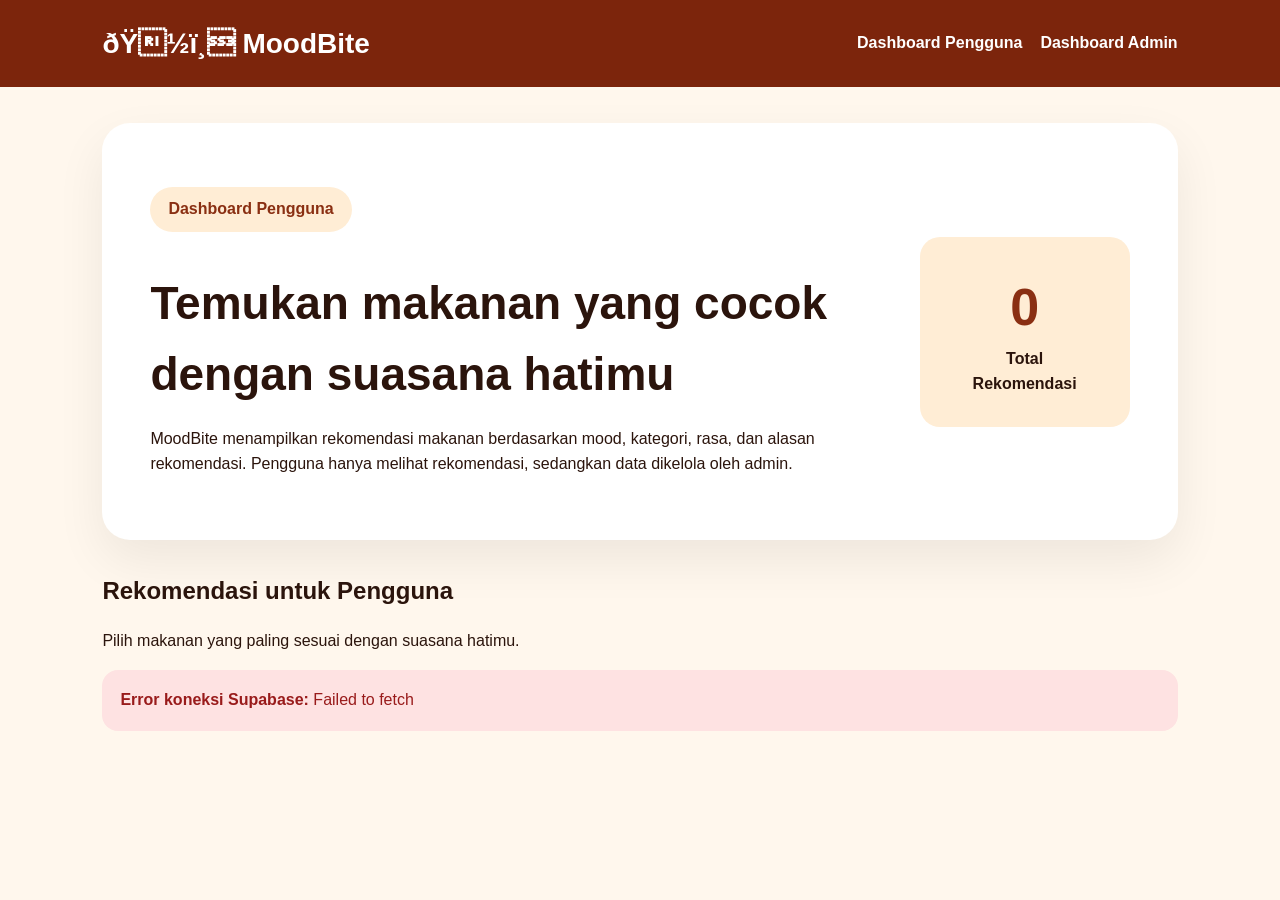
==== index.html @ e613fffb "Emergency static Supabase MoodBite deployment" ====
﻿<!DOCTYPE html>
<html lang="id">
<head>
  <meta charset="UTF-8">
  <meta name="viewport" content="width=device-width, initial-scale=1.0">
  <title>MoodBite - Dashboard Pengguna</title>
  <style>
    *{box-sizing:border-box} body{margin:0;font-family:Arial,sans-serif;background:#fff7ed;color:#2b140c;line-height:1.55}.nav{background:#7c250c;color:white;padding:22px 8%;display:flex;justify-content:space-between;align-items:center;gap:16px;flex-wrap:wrap}.brand{font-size:28px;font-weight:800}.nav a{color:white;text-decoration:none;font-weight:700;margin-left:18px}.container{padding:36px 8%}.hero,.empty{background:white;border-radius:28px;padding:48px;margin-bottom:32px;box-shadow:0 20px 50px #00000012}.hero{display:flex;justify-content:space-between;gap:24px;align-items:center}.badge{background:#ffedd5;color:#8a2f12;padding:10px 18px;border-radius:999px;display:inline-block;font-weight:800}h1{font-size:46px;max-width:860px;margin:20px 0 12px}.count{background:#ffedd5;border-radius:20px;padding:30px 46px;text-align:center;min-width:210px}.count strong{font-size:52px;color:#8a2f12}.grid{display:grid;grid-template-columns:repeat(auto-fit,minmax(280px,1fr));gap:24px}.card{background:white;border-radius:24px;overflow:hidden;box-shadow:0 20px 50px #00000012}.emoji{background:#fed7aa;text-align:center;font-size:58px;padding:42px}.body{padding:28px}.meta{font-weight:700;color:#7c250c}.favorite{color:#ca8a04;font-weight:800;margin-left:8px}.error{background:#fee2e2;color:#991b1b;border-radius:16px;padding:18px;white-space:pre-wrap} @media(max-width:760px){h1{font-size:34px}.hero{display:block}.count{margin-top:24px}.nav a{display:inline-block;margin:8px 8px 0 0}}
  </style>
</head>
<body>
  <nav class="nav"><div class="brand">ðŸ½ï¸ MoodBite</div><div><a href="/">Dashboard Pengguna</a><a href="/admin/rekomendasi">Dashboard Admin</a></div></nav>
  <main class="container">
    <section class="hero"><div><p class="badge">Dashboard Pengguna</p><h1>Temukan makanan yang cocok dengan suasana hatimu</h1><p>MoodBite menampilkan rekomendasi makanan berdasarkan mood, kategori, rasa, dan alasan rekomendasi. Pengguna hanya melihat rekomendasi, sedangkan data dikelola oleh admin.</p></div><div class="count"><strong id="total">0</strong><br><b>Total Rekomendasi</b></div></section>
    <h2>Rekomendasi untuk Pengguna</h2><p>Pilih makanan yang paling sesuai dengan suasana hatimu.</p><section id="list" class="grid"></section>
  </main>
<script>
const SUPABASE_URL = "https://foivzaaqybjkteiqhpet.supabase.co";
const SUPABASE_KEY = "sb_publishable_esdVli0x3S6pk_dBz7P8HA_EggkaxTa";
function esc(v){return String(v ?? '').replace(/[&<>'"]/g, c => ({'&':'&amp;','<':'&lt;','>':'&gt;',"'":'&#39;','"':'&quot;'}[c]));}
function emoji(mood){mood=(mood||'').toLowerCase(); if(mood.includes('bahagia')||mood.includes('senang'))return 'ðŸ˜Š'; if(mood.includes('sedih')||mood.includes('galau'))return 'ðŸ¥º'; if(mood.includes('capek')||mood.includes('lelah'))return 'ðŸ˜´'; if(mood.includes('stress')||mood.includes('stres'))return 'ðŸ˜µâ€ðŸ’«'; if(mood.includes('santai'))return 'ðŸž'; if(mood.includes('marah'))return 'ðŸŒ¶ï¸'; return 'ðŸ½ï¸';}
async function loadData(){
  const list=document.getElementById('list');
  try{
    const res=await fetch(SUPABASE_URL+"/rest/v1/mood_foods?select=*&order=created_at.desc",{headers:{apikey:SUPABASE_KEY,Authorization:"Bearer "+SUPABASE_KEY}});
    const data=await res.json();
    if(!res.ok) throw new Error(JSON.stringify(data,null,2));
    document.getElementById('total').textContent=Array.isArray(data)?data.length:0;
    if(!Array.isArray(data)||data.length===0){list.innerHTML='<div class="empty"><h2>Belum ada rekomendasi</h2><p>Data belum tersedia.</p></div>'; return;}
    list.innerHTML=data.map(item=>`<article class="card"><div class="emoji">${emoji(item.mood)}</div><div class="body"><p><span class="badge">${esc(item.mood)}</span>${item.is_favorite?'<span class="favorite">â˜… Favorit</span>':''}</p><h2>${esc(item.food_name)}</h2><p class="meta">${esc(item.category)} â€¢ ${esc(item.taste||'-')}</p><p>${esc(item.reason)}</p></div></article>`).join('');
  }catch(e){list.innerHTML='<div class="error"><b>Error koneksi Supabase:</b> '+esc(e.message)+'</div>';}
}
loadData();
</script>
</body>
</html>
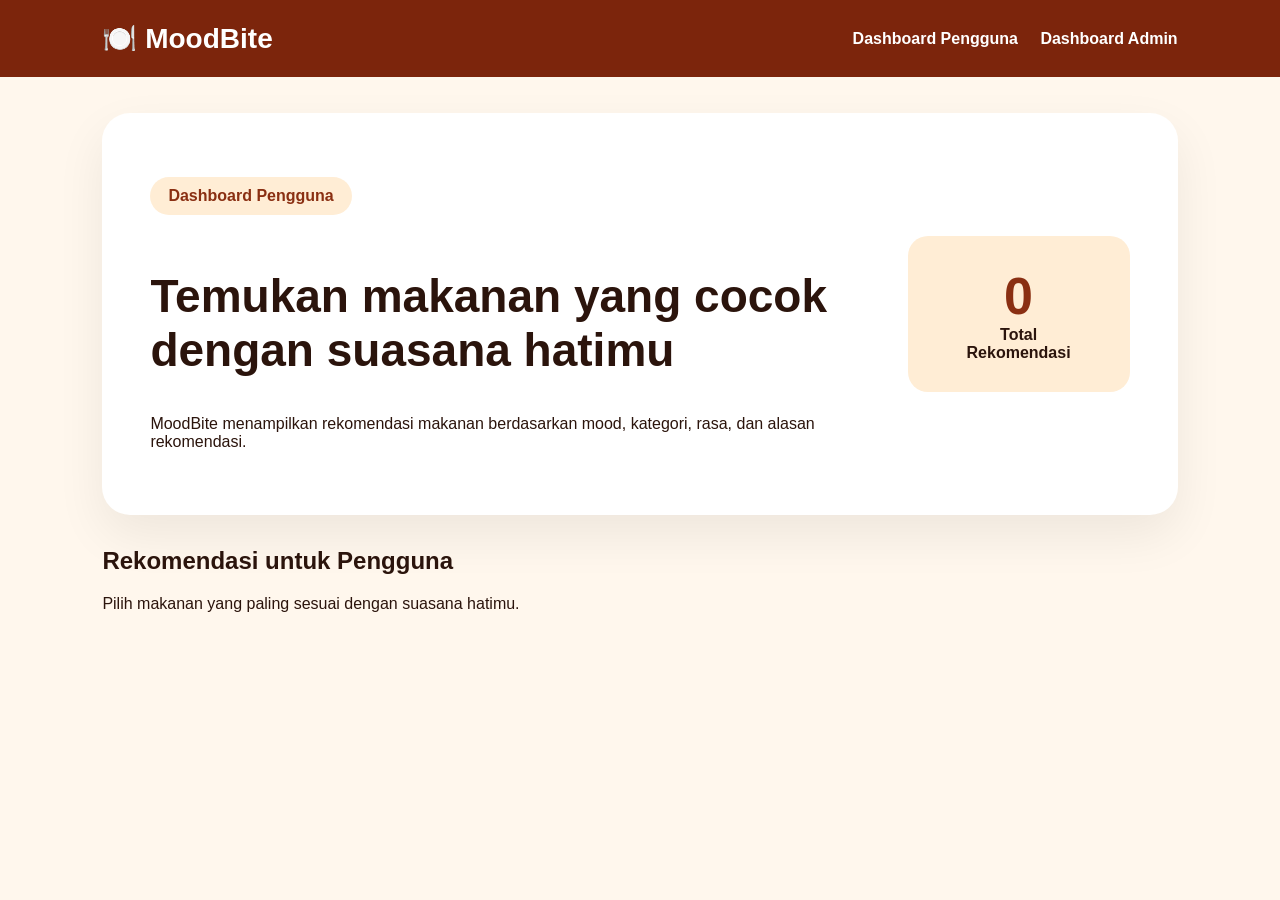
==== commit bb8e5c5a: "Fix emoji encoding display in MoodBite" ====
--- a/index.html
+++ b/index.html
@@ -2,34 +2,106 @@
 <html lang="id">
 <head>
   <meta charset="UTF-8">
+  <meta http-equiv="Content-Type" content="text/html; charset=UTF-8">
   <meta name="viewport" content="width=device-width, initial-scale=1.0">
   <title>MoodBite - Dashboard Pengguna</title>
   <style>
-    *{box-sizing:border-box} body{margin:0;font-family:Arial,sans-serif;background:#fff7ed;color:#2b140c;line-height:1.55}.nav{background:#7c250c;color:white;padding:22px 8%;display:flex;justify-content:space-between;align-items:center;gap:16px;flex-wrap:wrap}.brand{font-size:28px;font-weight:800}.nav a{color:white;text-decoration:none;font-weight:700;margin-left:18px}.container{padding:36px 8%}.hero,.empty{background:white;border-radius:28px;padding:48px;margin-bottom:32px;box-shadow:0 20px 50px #00000012}.hero{display:flex;justify-content:space-between;gap:24px;align-items:center}.badge{background:#ffedd5;color:#8a2f12;padding:10px 18px;border-radius:999px;display:inline-block;font-weight:800}h1{font-size:46px;max-width:860px;margin:20px 0 12px}.count{background:#ffedd5;border-radius:20px;padding:30px 46px;text-align:center;min-width:210px}.count strong{font-size:52px;color:#8a2f12}.grid{display:grid;grid-template-columns:repeat(auto-fit,minmax(280px,1fr));gap:24px}.card{background:white;border-radius:24px;overflow:hidden;box-shadow:0 20px 50px #00000012}.emoji{background:#fed7aa;text-align:center;font-size:58px;padding:42px}.body{padding:28px}.meta{font-weight:700;color:#7c250c}.favorite{color:#ca8a04;font-weight:800;margin-left:8px}.error{background:#fee2e2;color:#991b1b;border-radius:16px;padding:18px;white-space:pre-wrap} @media(max-width:760px){h1{font-size:34px}.hero{display:block}.count{margin-top:24px}.nav a{display:inline-block;margin:8px 8px 0 0}}
+    body{margin:0;font-family:Arial,sans-serif;background:#fff7ed;color:#2b140c}
+    .nav{background:#7c250c;color:white;padding:22px 8%;display:flex;justify-content:space-between;align-items:center}
+    .brand{font-size:28px;font-weight:800}
+    .nav a{color:white;text-decoration:none;font-weight:700;margin-left:18px}
+    .container{padding:36px 8%}
+    .hero{background:white;border-radius:28px;padding:48px;margin-bottom:32px;box-shadow:0 20px 50px #00000012;display:flex;justify-content:space-between;gap:24px;align-items:center}
+    .badge{background:#ffedd5;color:#8a2f12;padding:10px 18px;border-radius:999px;display:inline-block;font-weight:800}
+    h1{font-size:46px;max-width:820px}
+    .count{background:#ffedd5;border-radius:20px;padding:30px 46px;text-align:center}
+    .count strong{font-size:52px;color:#8a2f12}
+    .grid{display:grid;grid-template-columns:repeat(auto-fit,minmax(280px,1fr));gap:24px}
+    .card{background:white;border-radius:24px;overflow:hidden;box-shadow:0 20px 50px #00000012}
+    .icon{background:#fed7aa;text-align:center;font-size:58px;padding:42px}
+    .body{padding:28px}
+    .meta{font-weight:700;color:#7c250c}
+    .favorite{color:#ca8a04;font-weight:800;margin-left:10px}
   </style>
 </head>
 <body>
-  <nav class="nav"><div class="brand">ðŸ½ï¸ MoodBite</div><div><a href="/">Dashboard Pengguna</a><a href="/admin/rekomendasi">Dashboard Admin</a></div></nav>
+  <nav class="nav">
+    <div class="brand">&#127869;&#65039; MoodBite</div>
+    <div>
+      <a href="/">Dashboard Pengguna</a>
+      <a href="/admin/rekomendasi">Dashboard Admin</a>
+    </div>
+  </nav>
+
   <main class="container">
-    <section class="hero"><div><p class="badge">Dashboard Pengguna</p><h1>Temukan makanan yang cocok dengan suasana hatimu</h1><p>MoodBite menampilkan rekomendasi makanan berdasarkan mood, kategori, rasa, dan alasan rekomendasi. Pengguna hanya melihat rekomendasi, sedangkan data dikelola oleh admin.</p></div><div class="count"><strong id="total">0</strong><br><b>Total Rekomendasi</b></div></section>
-    <h2>Rekomendasi untuk Pengguna</h2><p>Pilih makanan yang paling sesuai dengan suasana hatimu.</p><section id="list" class="grid"></section>
+    <section class="hero">
+      <div>
+        <p class="badge">Dashboard Pengguna</p>
+        <h1>Temukan makanan yang cocok dengan suasana hatimu</h1>
+        <p>MoodBite menampilkan rekomendasi makanan berdasarkan mood, kategori, rasa, dan alasan rekomendasi.</p>
+      </div>
+      <div class="count">
+        <strong id="total">0</strong><br>
+        <b>Total Rekomendasi</b>
+      </div>
+    </section>
+
+    <h2>Rekomendasi untuk Pengguna</h2>
+    <p>Pilih makanan yang paling sesuai dengan suasana hatimu.</p>
+    <section id="list" class="grid"></section>
   </main>
+
 <script>
 const SUPABASE_URL = "https://foivzaaqybjkteiqhpet.supabase.co";
 const SUPABASE_KEY = "sb_publishable_esdVli0x3S6pk_dBz7P8HA_EggkaxTa";
-function esc(v){return String(v ?? '').replace(/[&<>'"]/g, c => ({'&':'&amp;','<':'&lt;','>':'&gt;',"'":'&#39;','"':'&quot;'}[c]));}
-function emoji(mood){mood=(mood||'').toLowerCase(); if(mood.includes('bahagia')||mood.includes('senang'))return 'ðŸ˜Š'; if(mood.includes('sedih')||mood.includes('galau'))return 'ðŸ¥º'; if(mood.includes('capek')||mood.includes('lelah'))return 'ðŸ˜´'; if(mood.includes('stress')||mood.includes('stres'))return 'ðŸ˜µâ€ðŸ’«'; if(mood.includes('santai'))return 'ðŸž'; if(mood.includes('marah'))return 'ðŸŒ¶ï¸'; return 'ðŸ½ï¸';}
+
+function esc(value){
+  return String(value ?? "").replace(/[&<>"']/g, function(ch){
+    return {"&":"&amp;","<":"&lt;",">":"&gt;","\"":"&quot;","'":"&#39;"}[ch];
+  });
+}
+
+function moodIcon(mood){
+  mood = String(mood || "").toLowerCase();
+  if(mood.includes("bahagia") || mood.includes("senang")) return "&#128522;";
+  if(mood.includes("sedih") || mood.includes("galau")) return "&#129402;";
+  if(mood.includes("capek") || mood.includes("lelah")) return "&#128564;";
+  if(mood.includes("stress") || mood.includes("stres")) return "&#128565;";
+  if(mood.includes("cemas")) return "&#127861;";
+  if(mood.includes("santai")) return "&#127838;";
+  return "&#127869;&#65039;";
+}
+
 async function loadData(){
-  const list=document.getElementById('list');
-  try{
-    const res=await fetch(SUPABASE_URL+"/rest/v1/mood_foods?select=*&order=created_at.desc",{headers:{apikey:SUPABASE_KEY,Authorization:"Bearer "+SUPABASE_KEY}});
-    const data=await res.json();
-    if(!res.ok) throw new Error(JSON.stringify(data,null,2));
-    document.getElementById('total').textContent=Array.isArray(data)?data.length:0;
-    if(!Array.isArray(data)||data.length===0){list.innerHTML='<div class="empty"><h2>Belum ada rekomendasi</h2><p>Data belum tersedia.</p></div>'; return;}
-    list.innerHTML=data.map(item=>`<article class="card"><div class="emoji">${emoji(item.mood)}</div><div class="body"><p><span class="badge">${esc(item.mood)}</span>${item.is_favorite?'<span class="favorite">â˜… Favorit</span>':''}</p><h2>${esc(item.food_name)}</h2><p class="meta">${esc(item.category)} â€¢ ${esc(item.taste||'-')}</p><p>${esc(item.reason)}</p></div></article>`).join('');
-  }catch(e){list.innerHTML='<div class="error"><b>Error koneksi Supabase:</b> '+esc(e.message)+'</div>';}
+  const res = await fetch(SUPABASE_URL + "/rest/v1/mood_foods?select=*&order=created_at.desc", {
+    headers: { apikey: SUPABASE_KEY, Authorization: "Bearer " + SUPABASE_KEY }
+  });
+
+  const data = await res.json();
+  document.getElementById("total").textContent = Array.isArray(data) ? data.length : 0;
+  const list = document.getElementById("list");
+
+  if(!Array.isArray(data) || data.length === 0){
+    list.innerHTML = "<div class='card'><div class='body'><h2>Belum ada rekomendasi</h2><p>Data belum tersedia.</p></div></div>";
+    return;
+  }
+
+  list.innerHTML = data.map(item => `
+    <article class="card">
+      <div class="icon">${moodIcon(item.mood)}</div>
+      <div class="body">
+        <p>
+          <span class="badge">${esc(item.mood)}</span>
+          ${item.is_favorite ? '<span class="favorite">&#9733; Favorit</span>' : ''}
+        </p>
+        <h2>${esc(item.food_name)}</h2>
+        <p class="meta">${esc(item.category)} &bull; ${esc(item.taste || "-")}</p>
+        <p>${esc(item.reason)}</p>
+      </div>
+    </article>
+  `).join("");
 }
+
 loadData();
 </script>
 </body>
